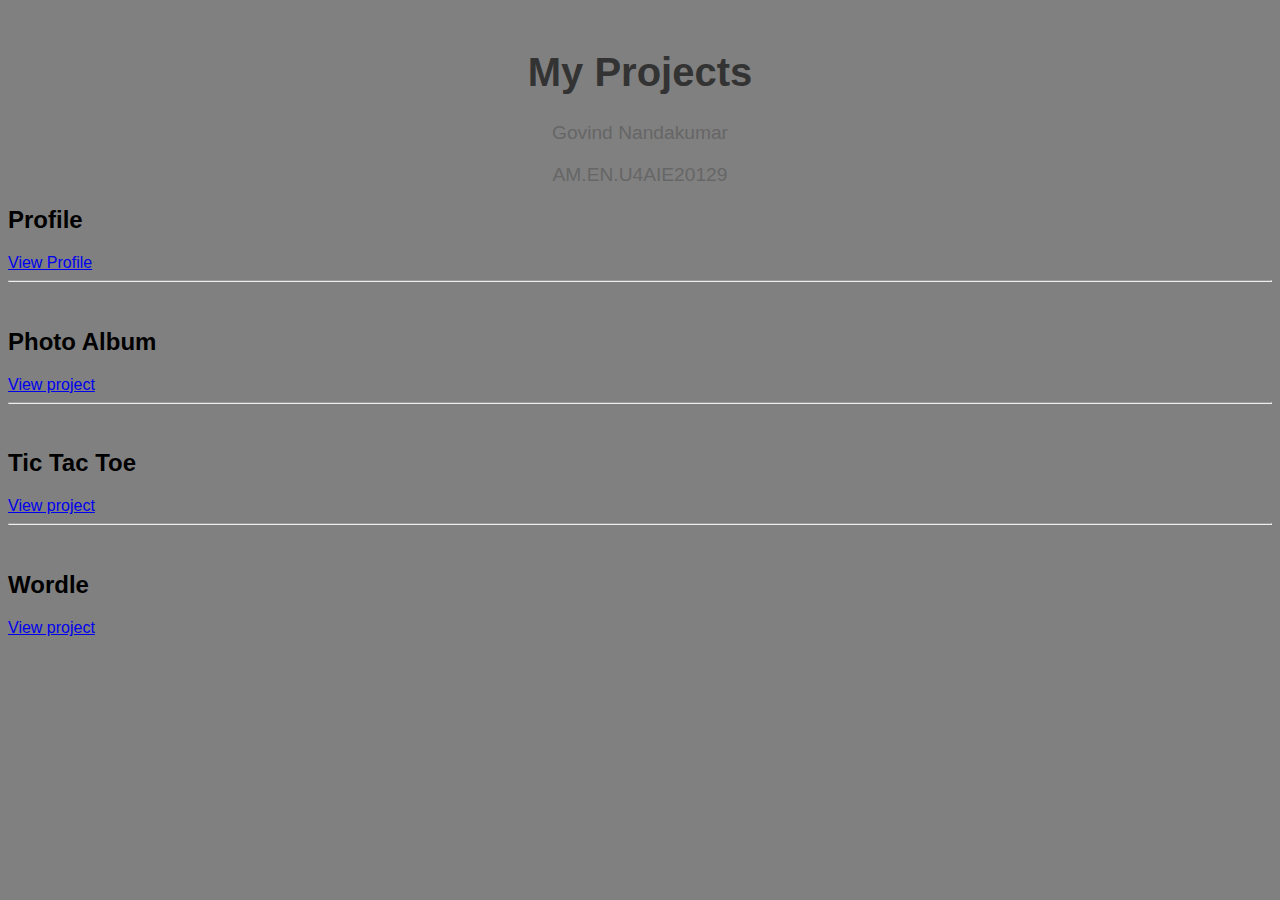
==== index.html @ c267e69b "Update index.html" ====
<!DOCTYPE html>
<html lang="en">
<head>
  <meta charset="UTF-8">
  <meta name="viewport" content="width=device-width, initial-scale=1.0">
  <title>My Projects</title>
  <style>
      /* CSS styles go here */
      body {
        font-family: Arial, sans-serif;
        background-color: #808080;
      }
      h1 {
        color: #333;
        font-size: 2.5em;
        text-align: center;
        margin-top: 50px;
      }
      p {
        color: #666;
        font-size: 1.2em;
        text-align: center;
        margin-top: 20px;
      }
    </style>
  <!--link rel="stylesheet" href="style.css"-->
</head>
<body style="background-color:#808080;">

<!--header>
    <h1>Projects</h1>
    <nav>
      <ul>
        <li>Govind Nandakumar</li>
        <li>AM.EN.U4AIE20129</li>
      </ul>
    </nav>
  </header-->
  <main>
  <h1>My Projects</h1>
    <p>Govind Nandakumar</p>
    <p>AM.EN.U4AIE20129</p>
    
  <section id="Profile">
      <h2>Profile</h2>
      <a href="/Profile/MyProfile.html" target="_blank">View Profile</a>
    </section>
<hr><br>
      <h2>Photo Album</h2>
      <p></p>
      <a href="/Photo Album/photoalbum.html" target="_blank">View project</a>
<hr><br>

      <h2>Tic Tac Toe</h2>
      <p> </p>
      <a href="/Tic Tac Toe/index.html" target="_blank" >View project</a>
    <hr><br>

      <h2>Wordle </h2>
      <p></p>
      <a href="/Wordle/wordle.html" target="_blank">View project</a>


  </main>

  <!--script src="script.js"></script-->

</body>
</html>
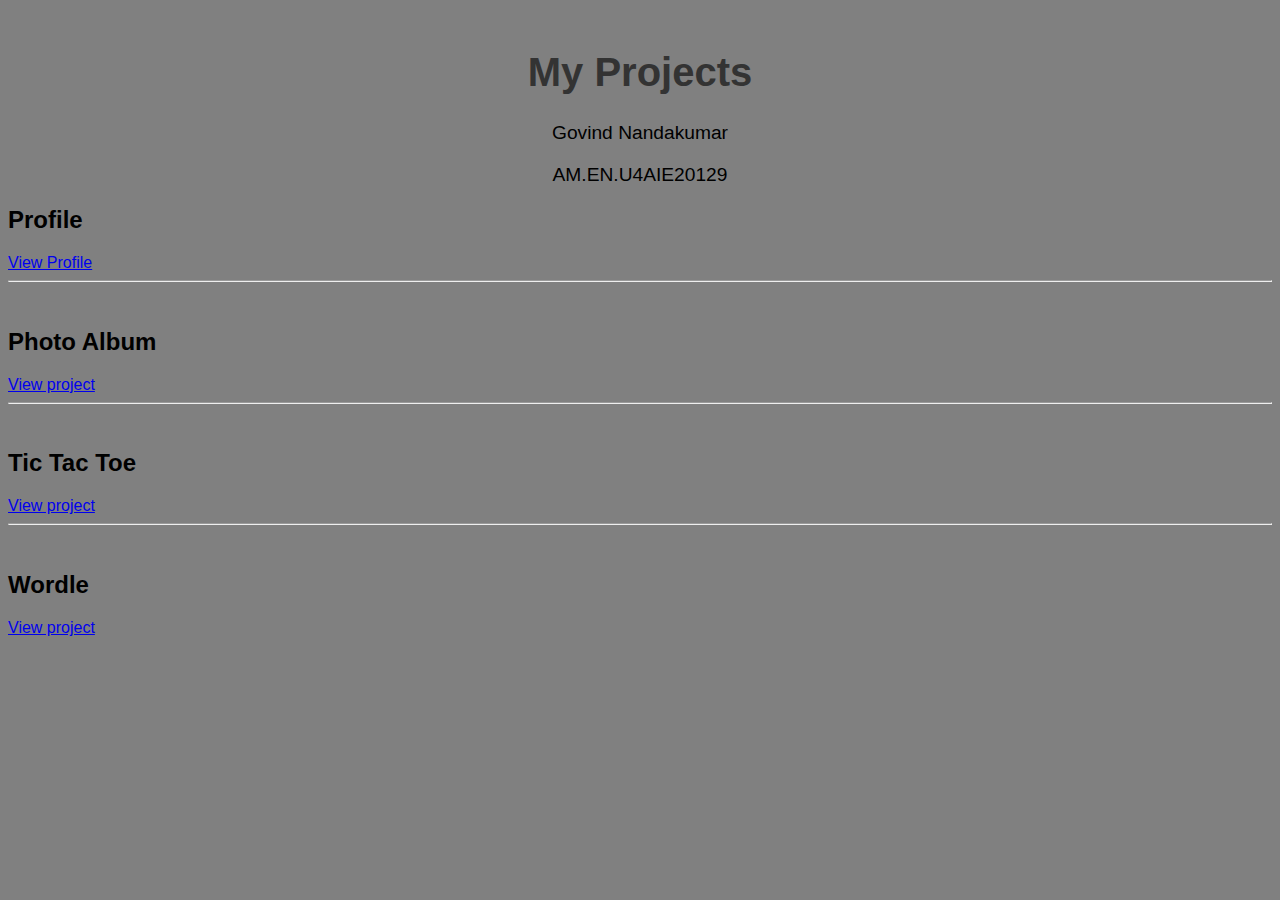
==== commit 6dc9801a: "Update index.html" ====
--- a/index.html
+++ b/index.html
@@ -17,7 +17,7 @@
         margin-top: 50px;
       }
       p {
-        color: #666;
+        color: #000000;
         font-size: 1.2em;
         text-align: center;
         margin-top: 20px;
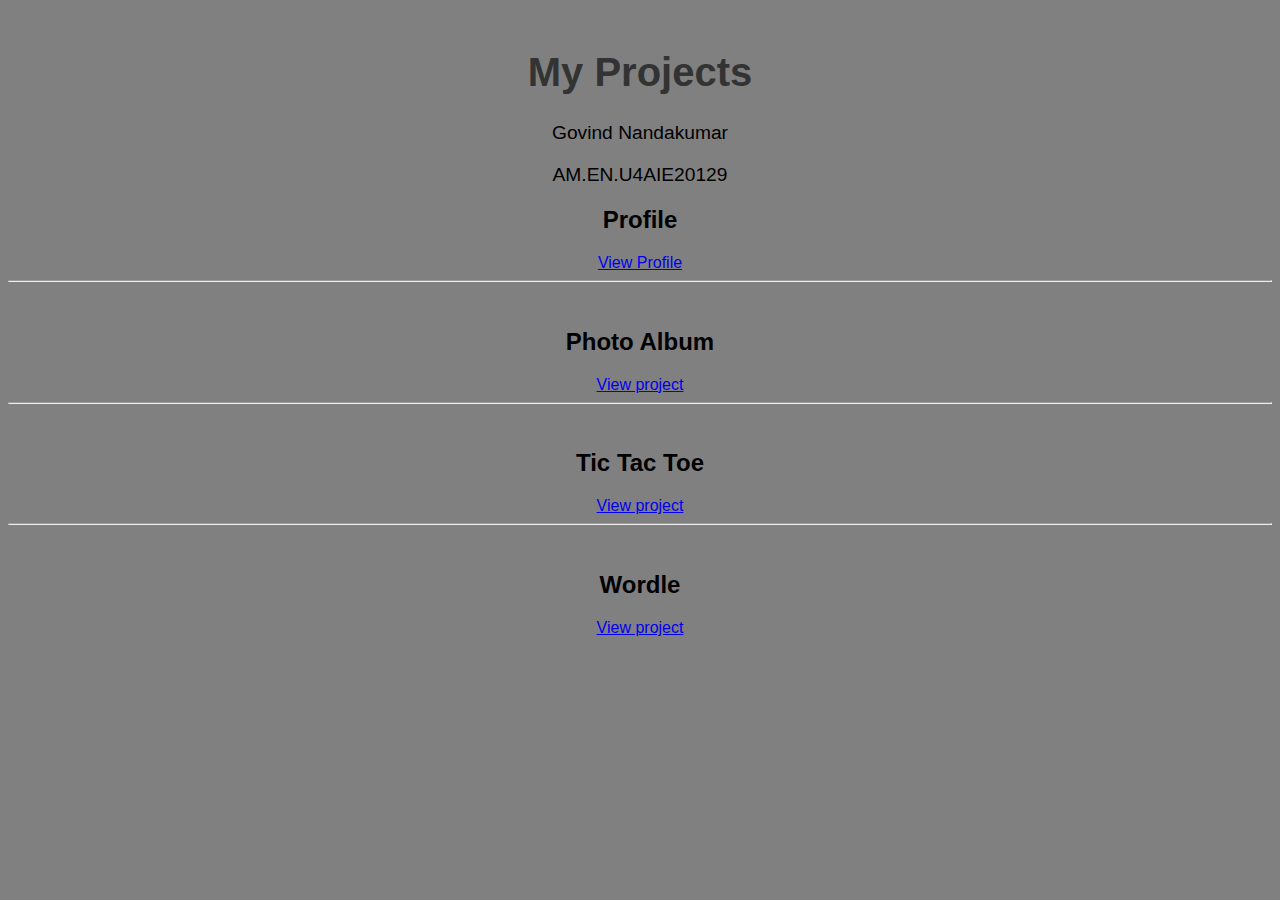
==== commit 9faf92e0: "Update index.html" ====
--- a/index.html
+++ b/index.html
@@ -41,6 +41,8 @@
     <p>Govind Nandakumar</p>
     <p>AM.EN.U4AIE20129</p>
     
+    <center>
+    
   <section id="Profile">
       <h2>Profile</h2>
       <a href="/Profile/MyProfile.html" target="_blank">View Profile</a>
@@ -59,6 +61,8 @@
       <h2>Wordle </h2>
       <p></p>
       <a href="/Wordle/wordle.html" target="_blank">View project</a>
+      
+    </center>
 
 
   </main>
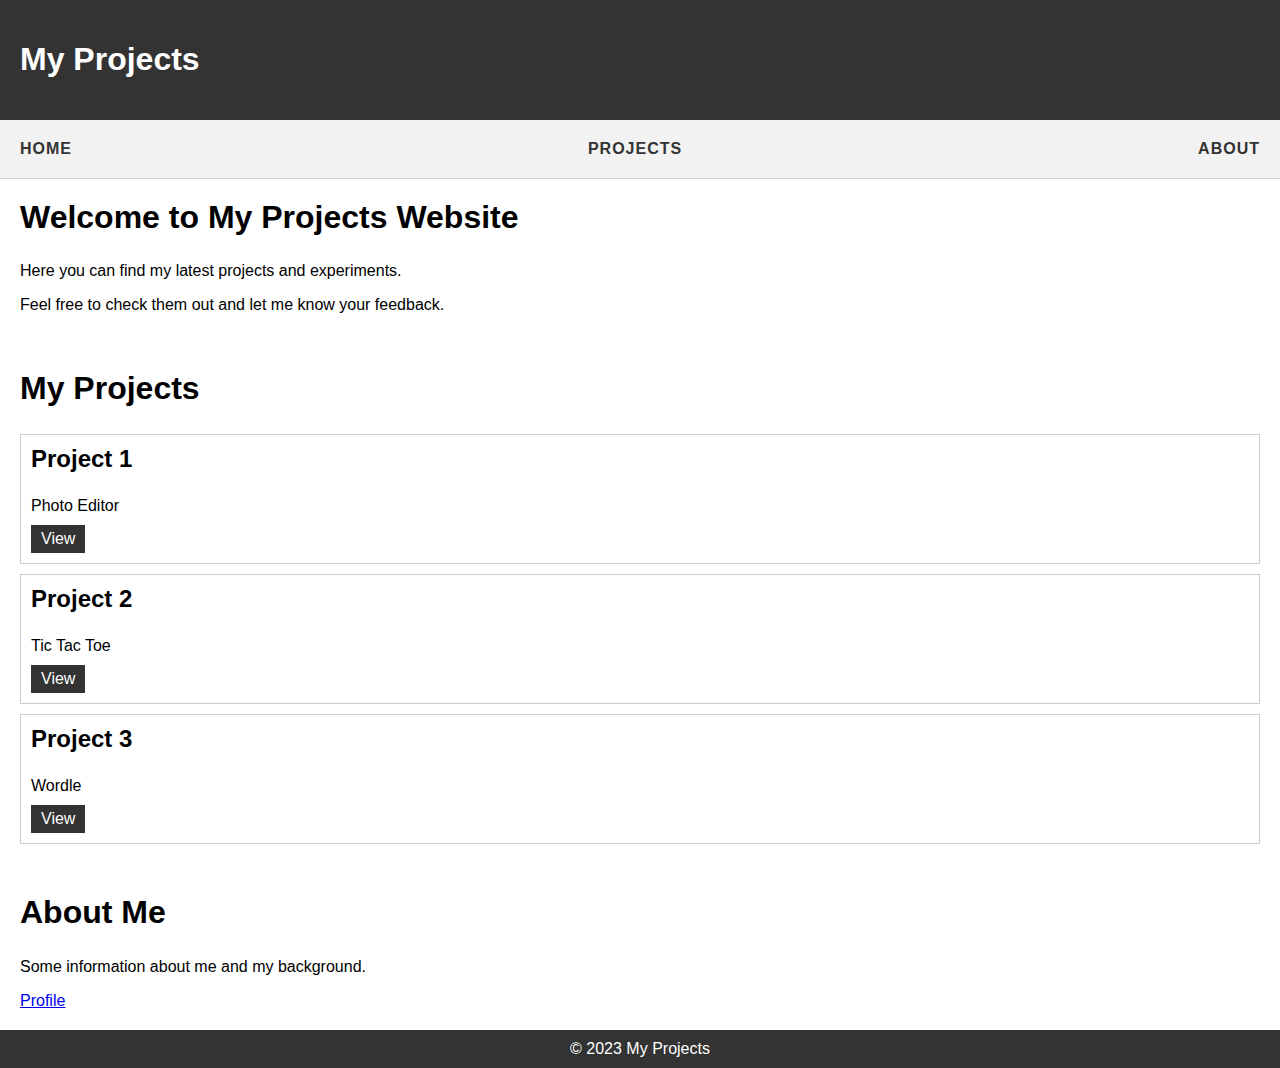
==== commit 8015de61: "Update index.html" ====
--- a/index.html
+++ b/index.html
@@ -1,73 +1,55 @@
 <!DOCTYPE html>
-<html lang="en">
-<head>
-  <meta charset="UTF-8">
-  <meta name="viewport" content="width=device-width, initial-scale=1.0">
-  <title>My Projects</title>
-  <style>
-      /* CSS styles go here */
-      body {
-        font-family: Arial, sans-serif;
-        background-color: #808080;
-      }
-      h1 {
-        color: #333;
-        font-size: 2.5em;
-        text-align: center;
-        margin-top: 50px;
-      }
-      p {
-        color: #000000;
-        font-size: 1.2em;
-        text-align: center;
-        margin-top: 20px;
-      }
-    </style>
-  <!--link rel="stylesheet" href="style.css"-->
-</head>
-<body style="background-color:#808080;">
-
-<!--header>
-    <h1>Projects</h1>
+<html>
+  <head>
+    <title>My Projects</title>
+    <meta charset="utf-8">
+    <meta name="viewport" content="width=device-width, initial-scale=1">
+    <link rel="stylesheet" href="style.css">
+  </head>
+  <body>
+    <header>
+      <h1>My Projects</h1>
+    </header>
     <nav>
       <ul>
-        <li>Govind Nandakumar</li>
-        <li>AM.EN.U4AIE20129</li>
+        <li><a href="#home">Home</a></li>
+        <li><a href="#projects">Projects</a></li>
+        <li><a href="#about">About</a></li>
       </ul>
     </nav>
-  </header-->
-  <main>
-  <h1>My Projects</h1>
-    <p>Govind Nandakumar</p>
-    <p>AM.EN.U4AIE20129</p>
-    
-    <center>
-    
-  <section id="Profile">
-      <h2>Profile</h2>
-      <a href="/Profile/MyProfile.html" target="_blank">View Profile</a>
+    <section id="home">
+      <h2>Welcome to My Projects Website</h2>
+      <p>Here you can find my latest projects and experiments.</p>
+      <p>Feel free to check them out and let me know your feedback.</p>
     </section>
-<hr><br>
-      <h2>Photo Album</h2>
-      <p></p>
-      <a href="/Photo Album/photoalbum.html" target="_blank">View project</a>
-<hr><br>
+    <section id="projects">
+      <h2>My Projects</h2>
+      <div class="project">
+        <h3>Project 1</h3>
+        <p>Photo Editor</p>
+        <a href="/Photo Album/photoalbum.html" target="_blank">View</a>
+      </div>
+      <div class="project">
+        <h3>Project 2</h3>
+        <p>Tic Tac Toe</p>
+        <a href="/Tic Tac Toe/index.html" target="_blank">View</a>
+      </div>
 
-      <h2>Tic Tac Toe</h2>
-      <p> </p>
-      <a href="/Tic Tac Toe/index.html" target="_blank" >View project</a>
-    <hr><br>
-
-      <h2>Wordle </h2>
-      <p></p>
-      <a href="/Wordle/wordle.html" target="_blank">View project</a>
-      
-    </center>
-
-
-  </main>
-
-  <!--script src="script.js"></script-->
-
-</body>
+      <div class="project">
+        <h3>Project 3</h3>
+        <p>Wordle</p>
+        <a href="/Wordle/index.html" target="_blank">View</a>
+      </div>
+      <!-- Add more projects as needed -->
+    </section>
+    <section id="about">
+      <h2>About Me</h2>
+      <p>Some information about me and my background.</p>
+      <a href="/Profile/MyProfile.html" target="_blank">Profile</a>
+    </section>
+    <footer>
+      <p>&copy; 2023 My Projects</p>
+    </footer>
+    <script src="script.js"></script>
+  </body>
 </html>
--- a/style.css
+++ b/style.css
@@ -0,0 +1,97 @@
+/* General Styles */
+body {
+    font-family: Arial, sans-serif;
+    margin: 0;
+  }
+  
+  /* Header */
+  header {
+    background-color: #333;
+    color: white;
+    padding: 20px;
+  }
+  
+  /* Navigation */
+  nav {
+    background-color: #f2f2f2;
+    border-bottom: 1px solid #ccc;
+    padding: 10px;
+  }
+  
+  nav ul {
+    margin: 0;
+    padding: 0;
+    list-style: none;
+    display: flex;
+    justify-content: space-between;
+  }
+  
+  nav li {
+    margin: 0;
+  }
+  
+  nav a {
+    display: block;
+    padding: 10px;
+    text-decoration: none;
+    color: #333;
+    font-weight: bold;
+    text-transform: uppercase;
+    letter-spacing: 1px;
+  }
+  
+  nav a:hover {
+    background-color: #ddd;
+  }
+  
+  /* Sections */
+  section {
+    padding: 20px;
+  }
+  
+  section h2 {
+    margin-top: 0;
+    font-size: 32px;
+  }
+  
+  /* Projects */
+  .project {
+    border: 1px solid #ccc;
+    padding: 10px;
+    margin-bottom: 10px;
+  }
+  
+  .project h3 {
+    margin-top: 0;
+    font-size: 24px;
+  }
+  
+  .project p {
+    margin-bottom: 10px;
+  }
+  
+  .project a {
+    display: inline-block;
+    margin-right: 10px;
+    background-color: #333;
+    color: white;
+    padding: 5px 10px;
+    text-decoration: none;
+  }
+  
+  .project a:hover {
+    background-color: #555;
+  }
+  
+  /* Footer */
+  footer {
+    background-color: #333;
+    color: white;
+    padding: 10px;
+    text-align: center;
+  }
+  
+  footer p {
+    margin: 0;
+  }
+  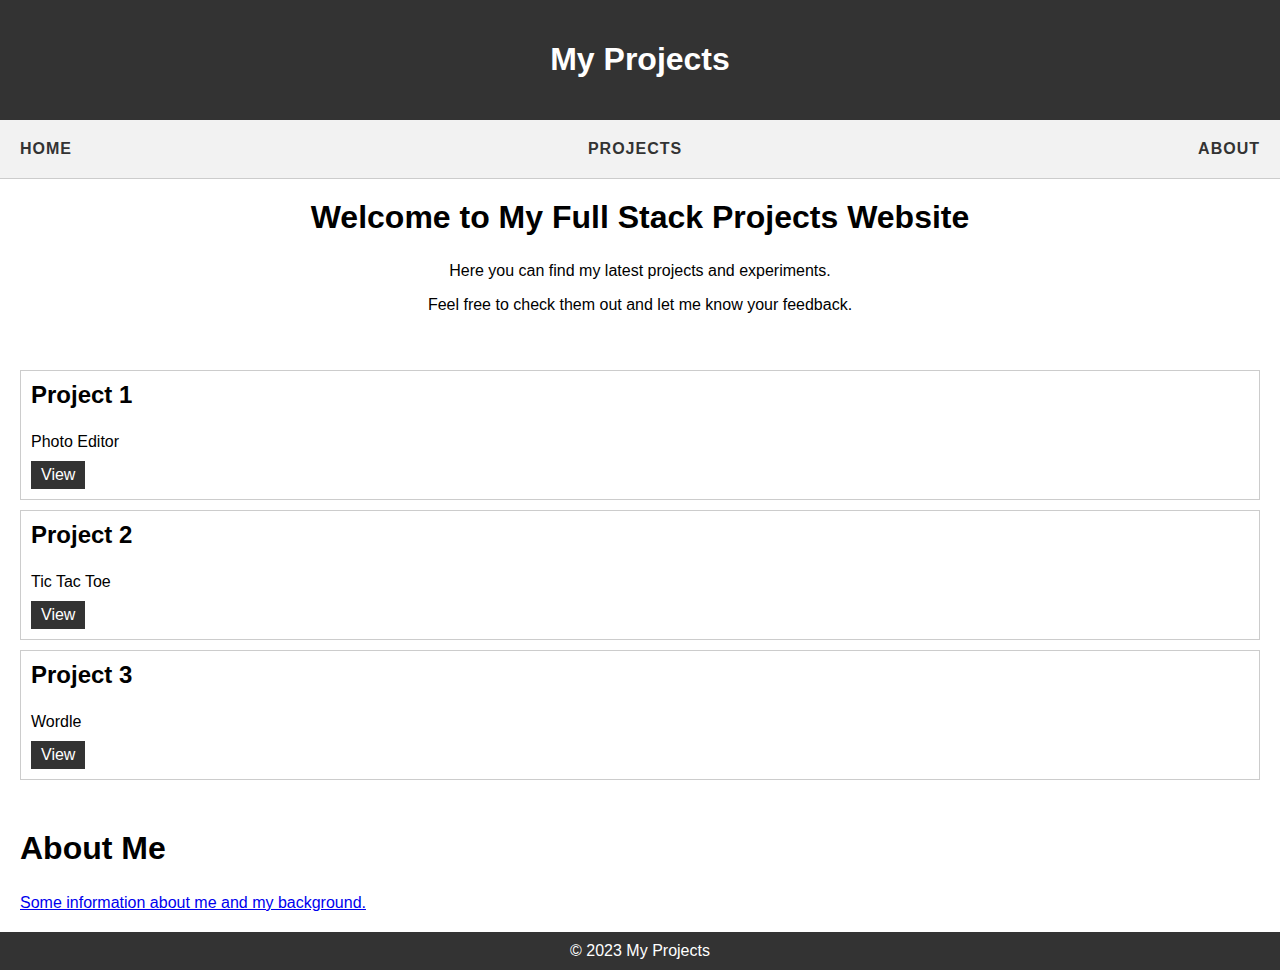
==== commit aec49128: "Update index.html" ====
--- a/index.html
+++ b/index.html
@@ -7,6 +7,7 @@
     <link rel="stylesheet" href="style.css">
   </head>
   <body>
+    <center>
     <header>
       <h1>My Projects</h1>
     </header>
@@ -18,12 +19,12 @@
       </ul>
     </nav>
     <section id="home">
-      <h2>Welcome to My Projects Website</h2>
+      <h2>Welcome to My Full Stack Projects Website</h2>
       <p>Here you can find my latest projects and experiments.</p>
       <p>Feel free to check them out and let me know your feedback.</p>
+    </center>
     </section>
     <section id="projects">
-      <h2>My Projects</h2>
       <div class="project">
         <h3>Project 1</h3>
         <p>Photo Editor</p>
@@ -40,12 +41,12 @@
         <p>Wordle</p>
         <a href="/Wordle/index.html" target="_blank">View</a>
       </div>
+    
       <!-- Add more projects as needed -->
     </section>
     <section id="about">
       <h2>About Me</h2>
-      <p>Some information about me and my background.</p>
-      <a href="/Profile/MyProfile.html" target="_blank">Profile</a>
+      <a href="/Profile/MyProfile.html" target="_blank">Some information about me and my background.</a>
     </section>
     <footer>
       <p>&copy; 2023 My Projects</p>
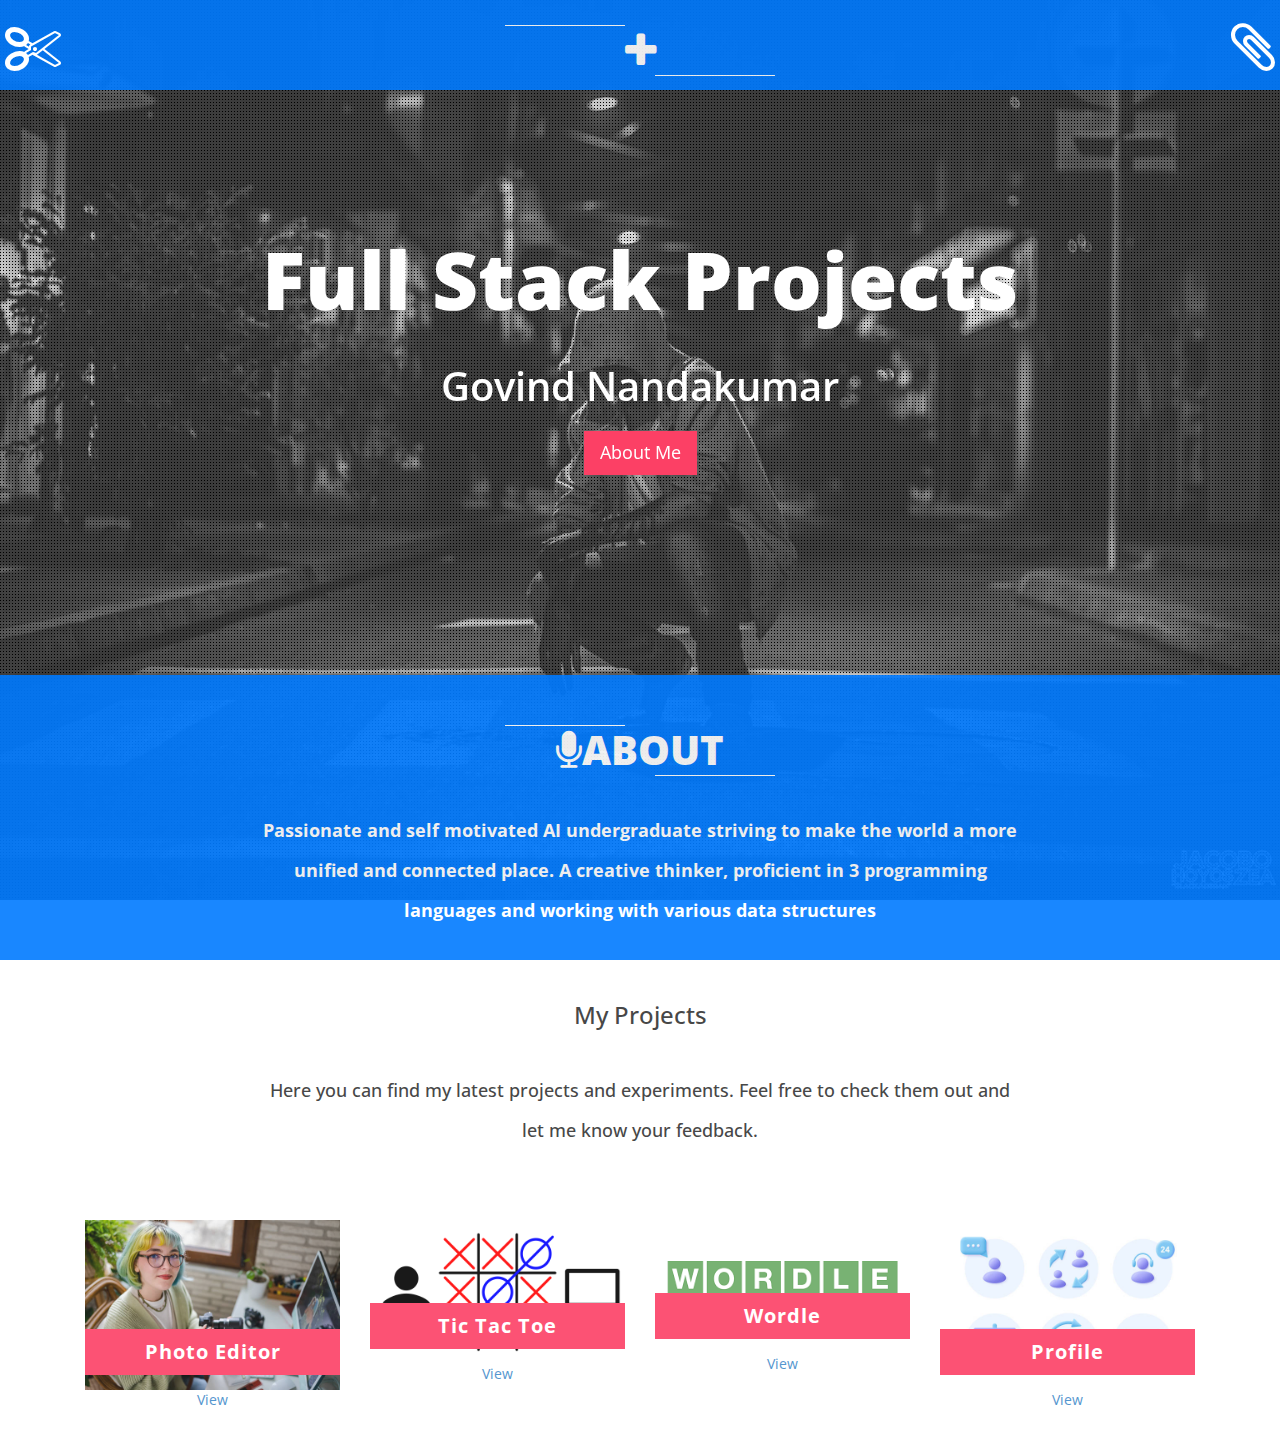
==== commit 77d4cbc9: "Update index.html" ====
--- a/index.html
+++ b/index.html
@@ -1,56 +1,183 @@
 <!DOCTYPE html>
-<html>
-  <head>
-    <title>My Projects</title>
+<!--[if lt IE 7 ]><html class="ie ie6" lang="en"> <![endif]-->
+<!--[if IE 7 ]><html class="ie ie7" lang="en"> <![endif]-->
+<!--[if IE 8 ]><html class="ie ie8" lang="en"> <![endif]-->
+<!--[if (gte IE 9)|!(IE)]><!-->
+<html lang="en">
+<!--<![endif]-->
+<head>
     <meta charset="utf-8">
-    <meta name="viewport" content="width=device-width, initial-scale=1">
-    <link rel="stylesheet" href="style.css">
-  </head>
-  <body>
-    <center>
-    <header>
-      <h1>My Projects</h1>
-    </header>
-    <nav>
-      <ul>
-        <li><a href="#home">Home</a></li>
-        <li><a href="#projects">Projects</a></li>
-        <li><a href="#about">About</a></li>
-      </ul>
+    <meta name="viewport" content="width=device-width, initial-scale=1, maximum-scale=1">
+    <meta name="description" content="">
+    <meta name="author" content="">
+    <!--[if IE]>
+        <meta http-equiv="X-UA-Compatible" content="IE=edge,chrome=1">
+        <![endif]-->
+    <title>Projects</title>
+    <!--REQUIRED STYLE SHEETS-->
+    <!-- BOOTSTRAP CORE STYLE CSS -->
+    <link href="assets/css/bootstrap.css" rel="stylesheet" />
+    <!-- FONTAWESOME STYLE CSS -->
+    <link href="assets/css/font-awesome.min.css" rel="stylesheet" />
+    <!--ANIMATED FONTAWESOME STYLE CSS -->
+    <link href="assets/css/font-awesome-animation.css" rel="stylesheet" />
+    <!-- VEGAS STYLE CSS -->
+    <link href="assets/scripts/vegas/jquery.vegas.min.css" rel="stylesheet" />
+    <!-- SIDE MENU STYLE CSS -->
+    <link href="assets/css/component.css" rel="stylesheet" />
+    <!-- CUSTOM STYLE CSS -->
+    <link href="assets/css/style.css" rel="stylesheet" />
+    <!-- GOOGLE FONT -->
+    <link href='http://fonts.googleapis.com/css?family=Open+Sans' rel='stylesheet' type='text/css'>
+    <!-- HTML5 shim and Respond.js IE8 support of HTML5 elements and media queries -->
+    <!--[if lt IE 9]>
+      <script src="https://oss.maxcdn.com/libs/html5shiv/3.7.0/html5shiv.js"></script>
+      <script src="https://oss.maxcdn.com/libs/respond.js/1.3.0/respond.min.js"></script>
+    <![endif]-->
+</head>
+<body class="cbp-spmenu-push">
+
+    <!-- MAIN HEADING-->
+    <div class="for-full-back color-bg-one" id="main-sec">
+        <div class="container">
+            <div class="row text-center">
+                <div class="col-md-8 col-md-offset-2 ">
+                    <h1 class="pad-adjust"><i class="fa fa-plus faa-pulse animated"></i></h1>
+                </div>
+            </div>
+        </div>
+    </div>
+    <!--END MAIN HEADING-->
+    <!--LEFT SLIDE MENU-->
+    <nav class="cbp-spmenu cbp-spmenu-vertical cbp-spmenu-left" id="cbp-spmenu-s1">
+        <h3>BIWAS</h3>
+        <a href="#main-sec"><i class="fa fa-home fa-3x"></i>HOME</a>
+        <a href="#about-sec"><i class="fa fa-microphone fa-3x"></i>ABOUT</a>
     </nav>
-    <section id="home">
-      <h2>Welcome to My Full Stack Projects Website</h2>
-      <p>Here you can find my latest projects and experiments.</p>
-      <p>Feel free to check them out and let me know your feedback.</p>
-    </center>
+
+    <div class="row" id="icon-left">
+        <div class="col-md-12">
+            <i id="showLeftPush" class="fa fa-cut fa-4x faa-horizontal animated "></i>
+        </div>
+    </div>
+    <!--END LEFT SLIDE MENU-->
+
+    <!--RIGHT SLIDE MENU-->
+    <nav class="cbp-spmenu cbp-spmenu-vertical cbp-spmenu-right" id="cbp-spmenu-s2">
+        <h3>SOCIAL</h3>
+        <a href="#">MY SOCIAL PRESENCE</a>
+        <a href="#"><i class="fa fa-facebook fa-3x"></i>Facebook</a>
+        <a href="#"><i class="fa fa-twitter fa-3x"></i>Twitter</a>
+        <a href="#"><i class="fa fa-linkedin fa-3x"></i>Linked In</a>
+    </nav>
+
+    <div class="row" id="icon-right">
+        <div class="col-md-12">
+            <i id="showRightPush" class="fa fa-paperclip fa-4x "></i>
+        </div>
+    </div>
+    <!--END RIGHT SLIDE MENU-->
+
+    <!--HOME SECTION-->
+    <div class="container" id="home">
+        <div class="row text-center">
+            <div class="col-md-12">
+                <span class="head-main">Full Stack Projects</span>
+                <h2 class="head-sub-main">Govind Nandakumar</h2>
+                <!--h3 class="head-last">Here you can find my latest projects and experiments. Feel free to check them out and let me know your feedback.</h3-->
+                <a href="#about-sec" class="btn btn-danger btn-lg head-btn-one">About Me</a>
+            </div>
+        </div>
+    </div>
+    <!--END HOME SECTION-->
+
+    <!--ABOUT SECTION-->
+    <section class="for-full-back color-bg-one" id="about-sec">
+        <div class="container">
+            <div class="row text-center">
+                <div class="col-md-8 col-md-offset-2 ">
+                    <h1><i class="fa fa-microphone faa-pulse animated  "></i>About</h1>
+                </div>
+                <div class="row text-center">
+                    <div class="col-md-8 col-md-offset-2 ">
+                        <h4>
+                            <strong>Passionate and self motivated AI undergraduate striving to make the world a more unified and connected
+                                place. A creative thinker, proficient in 3 programming languages and working with various data structures
+                            </strong>
+                        </h4>
+                    </div>
+                </div>
+            </div>
+        </div>
     </section>
-    <section id="projects">
-      <div class="project">
-        <h3>Project 1</h3>
-        <p>Photo Editor</p>
-        <a href="/Photo Album/photoalbum.html" target="_blank">View</a>
-      </div>
-      <div class="project">
-        <h3>Project 2</h3>
-        <p>Tic Tac Toe</p>
-        <a href="/Tic Tac Toe/index.html" target="_blank">View</a>
-      </div>
+    <section class="for-full-back color-white" id="about-team">
+        <div class="container">
+            <div class="row text-center g-pad-bottom">
+                <div class="col-md-8 col-md-offset-2 ">
+                    <h3>My Projects</h3>
+                    <h4>Here you can find my latest projects and experiments. Feel free to check them out and let me know your feedback.                         
+                    </h4>
+                </div>
 
-      <div class="project">
-        <h3>Project 3</h3>
-        <p>Wordle</p>
-        <a href="/Wordle/index.html" target="_blank">View</a>
-      </div>
-    
-      <!-- Add more projects as needed -->
+            </div>
+            <div class="row text-center g-pad-bottom">
+                <div class="col-md-12 ">
+                    <div class="col-md-3 col-sm-3 col-xs-6">
+                        <div class="team-member">
+                            <img src="assets/img/photoeditor.jpg" alt="">
+                            <h3><strong>Photo Editor </strong></h3>
+                            <a href="/Photo Album/index.html" target="_blank">View</a>
+                        </div>
+                    </div>
+                    <div class="col-md-3 col-sm-3 col-xs-6">
+                        <div class="team-member">
+                            <img src="assets/img/tictactoe.png" alt="">
+                            <h3><strong>Tic Tac Toe </strong></h3>
+                            <a href="/Tic Tac Toe/index.html" target="_blank">View</a>
+                        </div>
+                    </div>
+                    <div class="col-md-3 col-sm-3 col-xs-6">
+                        <div class="team-member">
+                            <img src="assets/img/wordle.png" alt="">
+                            <h3><strong>Wordle</strong></h3>
+                            <a href="/Wordle/index.html" target="_blank">View</a>
+                        </div>
+                    </div>
+                    <div class="col-md-3 col-sm-3 col-xs-6">
+                        <div class="team-member">
+                            <img src="assets/img/profile.jpg" alt="">
+                            <h3><strong>Profile</strong></h3>
+                            <a href="/Profile/MyProfile.html" target="_blank">View</a>
+                        </div>
+                    </div>
+
+
+
+
+
+                </div>
+            </div>
+            
+
+        </div>
     </section>
-    <section id="about">
-      <h2>About Me</h2>
-      <a href="/Profile/MyProfile.html" target="_blank">Some information about me and my background.</a>
-    </section>
-    <footer>
-      <p>&copy; 2023 My Projects</p>
-    </footer>
-    <script src="script.js"></script>
-  </body>
+    <!--END ABOUT SECTION-->
+
+  
+    <!-- END FOOTER SECTION -->
+
+    <!-- JAVASCRIPT FILES PLACED AT THE BOTTOM TO REDUCE THE LOADING TIME  -->
+    <!-- CORE JQUERY  -->
+    <script src="assets/plugins/jquery-1.10.2.js"></script>
+    <!-- BOOTSTRAP CORE SCRIPT   -->
+    <script src="assets/plugins/bootstrap.js"></script>
+    <!-- SIDE MENU SCRIPTS -->
+    <script src="assets/js/modernizr.custom.js"></script>
+    <script src="assets/js/classie.js"></script>
+    <!-- VEGAS SLIDESHOW SCRIPTS -->
+    <script src="assets/plugins/vegas/jquery.vegas.min.js"></script>
+    <!-- CUSTOM SCRIPTS -->
+    <script src="assets/js/custom.js"></script>
+
+</body>
 </html>
--- a/assets/css/component.css
+++ b/assets/css/component.css
@@ -0,0 +1,167 @@
+/* General styles for all menus */
+.cbp-spmenu {
+	background: #47a3da;
+	position: fixed;
+}
+
+.cbp-spmenu h3 {
+	color: #afdefa;
+	font-size: 1.9em;
+	padding: 20px;
+	margin: 0;
+	font-weight: 300;
+	background: #0d77b6;
+}
+
+
+.cbp-spmenu a {
+	display: block;
+	color: #fff;
+	font-size: 1.1em;
+	font-weight: 300;
+}
+
+.cbp-spmenu a:hover {
+	background: #258ecd;
+}
+
+.cbp-spmenu a:active {
+	background: #afdefa;
+	color: #47a3da;
+}
+
+/* Orientation-dependent styles for the content of the menu */
+
+.cbp-spmenu-vertical {
+	width: 240px;
+	height: 100%;
+	top: 0;
+	z-index: 1000;
+}
+
+.cbp-spmenu-vertical a {
+	border-bottom: 1px solid #258ecd;
+	padding: 1em;
+}
+
+.cbp-spmenu-horizontal {
+	width: 100%;
+	height: 150px;
+	left: 0;
+	z-index: 1000;
+	overflow: hidden;
+}
+
+.cbp-spmenu-horizontal h3 {
+	height: 100%;
+	width: 20%;
+	float: left;
+}
+
+.cbp-spmenu-horizontal a {
+	float: left;
+	width: 20%;
+	padding: 0.8em;
+	border-left: 1px solid #258ecd;
+}
+
+/* Vertical menu that slides from the left or right */
+
+.cbp-spmenu-left {
+	left: -240px;
+}
+
+.cbp-spmenu-right {
+	right: -240px;
+}
+
+.cbp-spmenu-left.cbp-spmenu-open {
+	left: 0px;
+}
+
+.cbp-spmenu-right.cbp-spmenu-open {
+	right: 0px;
+}
+
+/* Horizontal menu that slides from the top or bottom */
+
+.cbp-spmenu-top {
+	top: -150px;
+}
+
+.cbp-spmenu-bottom {
+	bottom: -150px;
+}
+
+.cbp-spmenu-top.cbp-spmenu-open {
+	top: 0px;
+}
+
+.cbp-spmenu-bottom.cbp-spmenu-open {
+	bottom: 0px;
+}
+
+/* Push classes applied to the body */
+
+.cbp-spmenu-push {
+	overflow-x: hidden;
+	position: relative;
+	left: 0;
+}
+
+.cbp-spmenu-push-toright {
+	left: 240px;
+}
+
+.cbp-spmenu-push-toleft {
+	left: -240px;
+}
+
+/* Transitions */
+
+.cbp-spmenu,
+.cbp-spmenu-push {
+	-webkit-transition: all 0.3s ease;
+	-moz-transition: all 0.3s ease;
+	transition: all 0.3s ease;
+}
+
+/* Example media queries */
+
+@media screen and (max-width: 55.1875em){
+
+	.cbp-spmenu-horizontal {
+		font-size: 75%;
+		height: 110px;
+	}
+
+	.cbp-spmenu-top {
+		top: -110px;
+	}
+
+	.cbp-spmenu-bottom {
+		bottom: -110px;
+	}
+
+}
+
+@media screen and (max-height: 26.375em){
+
+	.cbp-spmenu-vertical {
+		font-size: 90%;
+		width: 190px;
+	}
+
+	.cbp-spmenu-left,
+	.cbp-spmenu-push-toleft {
+		left: -190px;
+	}
+
+	.cbp-spmenu-right {
+		right: -190px;
+	}
+
+	.cbp-spmenu-push-toright {
+		left: 190px;
+	}
+}--- a/assets/css/style.css
+++ b/assets/css/style.css
@@ -0,0 +1,440 @@
+﻿
+/*=============================================================
+    Authour URI: www.binarytheme.com
+    License: Commons Attribution 3.0
+
+    http://creativecommons.org/licenses/by/3.0/
+
+    100% To use For Personal And Commercial Use.
+    IN EXCHANGE JUST GIVE US CREDITS AND TELL YOUR FRIENDS ABOUT US
+   
+    ========================================================  */
+
+
+/*=======================================
+    GENERAL STYLES
+==================================================*/
+
+body {
+          font-family:'Open Sans', sans-serif;
+    font-size:14px;
+}
+
+h1, h2, h3, h4, h5, h6 {
+    font-family:'Open Sans', sans-serif;
+}
+
+h1 {
+    line-height:50px;
+    font-weight:900;
+    font-size:40px;
+    padding:10px 20px 5px 20px;
+    text-transform:uppercase;
+}
+
+ h1:before {
+content: '';
+display: block;
+position: absolute;
+width: 120px;
+height: 1px;
+background: #fff;
+margin: auto;
+left: -150px;
+right: 0;
+}
+
+ h1:after {
+content: '';
+display: block;
+position: absolute;
+width: 120px;
+height: 1px;
+background: #fff;
+margin: auto;
+left: 0;
+right: -150px;
+}
+.pad-adjust {
+    padding-top: 5px; 
+    padding-bottom: 5px;
+}
+
+.text-center {
+    text-align:center;
+}
+
+h2 {
+    line-height:50px;
+}
+h3 {
+    line-height:30px;
+    padding-bottom:20px;
+}
+h4 {
+    padding-top:10px;
+    line-height:40px;
+    padding-bottom:20px;
+}
+
+p {
+    font-weight:300;
+    line-height:30px;
+    padding-bottom:20px;
+}
+
+.space-free {
+    height:100px;
+}
+
+.g-pad-bottom {
+    padding-bottom:40px;
+}
+.for-full-back {
+     /* IE 8 */
+  -ms-filter: "progid:DXImageTransform.Microsoft.Alpha(Opacity=90)";
+
+  /* IE 5-7 */
+  filter: alpha(opacity=90);
+
+  /* Netscape */
+  -moz-opacity: 0.9;
+
+  /* Safari 1.x */
+  -khtml-opacity: 0.9;
+
+  /* Good browsers */
+  opacity: 0.9;
+}
+
+section {
+    padding-top:20px;
+}
+
+ /*=======================================
+    SIDE MENUS STYLES
+==================================================*/
+
+#cbp-spmenu-s1 {
+    overflow:auto;
+}
+
+#cbp-spmenu-s1>h3 {
+    text-align:right;
+}
+#icon-left {
+    text-align:right;
+}
+
+#showLeftPush {
+    position:fixed;
+    z-index:9999;
+    left:5px;
+    top:20px;
+    color: #fff;
+}
+
+#cbp-spmenu-s2 {
+     overflow:auto;
+}
+ #cbp-spmenu-s2 > h3 {
+     text-align:left;
+    }
+#icon-right {
+    text-align:right;
+}
+#showRightPush {
+    position: fixed; 
+    z-index: 9999;
+     right: 5px; 
+     top: 20px; 
+     color: #fff;
+}
+/*=======================================
+    COMPONENTS.CSS ADJUSTMENTS STYLES
+==================================================*/
+
+.cbp-spmenu a:focus,.cbp-spmenu a:hover {
+    text-decoration:none;
+}
+
+.cbp-spmenu a>i {
+    margin-right:25px;
+}
+.cbp-spmenu h3 {
+font-size: 2.9em;
+font-weight: 900;
+color:#fff;
+padding:30px;
+
+}
+
+.cbp-spmenu a {
+display: block;
+color: #fff;
+font-size: 1.1em;
+font-weight: 900;
+}
+
+/*=======================================
+    HOME SECTION STYLES
+==================================================*/
+
+
+.head-btn-one {
+    background-color: rgba(252, 64, 101, 1);
+     border: 0px solid #fff;
+
+}
+
+#home {
+    padding-top:130px;
+    padding-bottom:200px;
+    color:#fff;
+}
+.head-main {
+    font-size:80px ;
+    font-weight:900;
+    
+}
+.head-sub-main {
+    font-size:40px ;
+    font-weight:600;
+    padding:5px 20px 10px 20px;
+}
+.head-last {
+    font-size:20px ;
+    font-weight:300;
+    padding:5px 20px 20px 20px;
+}
+
+.btn-lg, .btn-group-lg > .btn {
+border-radius: 0px; 
+
+}
+
+/*=======================================
+    ABOUT SECTION STYLES
+==================================================*/
+
+.team-member {
+    float: left;
+    position: relative;
+    width: 100%;
+}
+.team-member > img {
+    float: left;
+    width: 100%;
+}
+.team-member > h3 {
+    background: rgba(252, 64, 101, 1);
+    bottom: 25px;
+    color:#fff;
+    font-size: 20px;
+    letter-spacing: 1px;
+    line-height: 16px;
+    padding: 15px 0;
+    position: absolute;
+    text-align: center;  
+    width: 100%;
+    
+	-webkit-transition: all 0.3s ease 0s;
+	-moz-transition: all 0.3s ease 0s;
+	-ms-transition: all 0.3s ease 0s;
+	-o-transition: all 0.3s ease 0s;
+	transition: all 0.3s ease 0s;
+}
+.team-member:hover > h3 {
+    background: #0d77b6;
+    bottom: -55px;
+    color: #FFFFFF;	
+	-webkit-transition: all 0.3s ease 0s;
+	-moz-transition: all 0.3s ease 0s;
+	-ms-transition: all 0.3s ease 0s;
+	-o-transition: all 0.3s ease 0s;
+	transition: all 0.3s ease 0s;
+}
+
+/*=======================================
+    PRICE SECTION STYLES
+==================================================*/
+#price-sec {
+    padding-top: 80px;
+     padding-bottom: 80px;
+}
+
+.plan {
+    background: #eef1f3;
+    padding: 0 0 15px 0;
+    margin: 30px 0px;
+    list-style: none;
+    text-align: center;
+  
+    -webkit-transition: all 0.2s ease;
+       -moz-transition: all 0.2s ease;
+         -o-transition: all 0.2s ease;
+            transition: all 0.2s ease;
+}
+
+.plan:hover {
+    -webkit-transform: scale(1.2);
+       -moz-transform: scale(1.2);
+        -ms-transform: scale(1.2);
+         -o-transform: scale(1.2);
+            transform: scale(1.2);
+}
+
+.plan li {
+    padding: 15px 0px;
+    color: #434749;
+    border-top: 1px dashed #000;
+}
+
+.plan li.plan-head {
+   padding: 15px 0px;
+background-color: #0d77b6;
+color: #FFFFFF;
+line-height: 20px;
+font-size: 20px;
+font-weight: 600;
+border: none;
+   }
+
+.plan li.main-price {
+   padding: 25px 0px;
+background-color:rgba(21, 180, 255, 1);
+color: #fff;
+border: none;
+font-weight: 900;
+font-size: 30px;
+}
+
+.c-b {
+    background-color:#B60D43!important;
+}
+.c-v {
+    background-color: #01AA30!important;
+}
+.c-a {
+    background-color: #818181!important;
+}
+/*=======================================
+    SERVICE SECTION STYLES
+==================================================*/
+#services-inner {
+    padding-top:50px;
+    padding-bottom:40px;
+}
+
+.service-div {
+	width: 100%;
+	min-height: 100px;
+	background-color: #F2F4F6;
+	box-shadow: none;
+	border: 0;
+    padding:20px;
+    margin-bottom:30px;
+}
+.service-div > i {
+    color:rgba(252, 64, 101, 1);
+}
+
+/*=======================================
+    STATS SECTION STYLES
+==================================================*/
+.stats-div {
+    text-align:center;
+    width: 100%;
+    min-height: 100px;
+    padding: 30px 20px 30px 20px;
+    color:#fff;
+}
+
+.stats-div > h3 {
+    font-size:60px;
+    font-weight:900;
+}
+
+/*=======================================
+    CONTACT STYLES
+==================================================*/
+#contact-inner {
+    padding-bottom:60px;
+    padding-bottom:50px;
+}
+.contact-cls {
+    font-size:20px;
+    line-height:40px;
+}
+    .contact-cls i {
+        margin-right:8px;
+    }
+
+ /*=======================================
+  SOCIAL  STATS SECTION STYLES
+==================================================*/
+ .social-stats-div {
+    text-align:center;
+    width: 100%;
+    min-height: 100px;
+    padding: 30px 20px 30px 20px;
+    color:#fff;
+}
+
+.social-stats-div > h3 {
+    font-size:35px;
+    font-weight:900;
+    line-height:40px;
+}
+
+/*=======================================
+    COLOR CODES
+==================================================*/
+
+.color-bg-one {
+    background-color:rgba(0, 122, 255, 1)!important;
+    color:#fff;
+}
+.color-white {
+   background-color:#fff!important;
+}
+.color-dark {
+   background-color:#696969!important;
+}
+
+.color-light {
+   background-color:#E9E9E9!important;
+}
+
+/*=======================================
+    FOOTER STYLES
+==================================================*/
+
+
+#footer {
+    background-color:#000;
+    color:#fff;
+    padding:20px 50px 20px 50px;
+    text-align:right;
+}
+
+
+
+
+
+
+
+
+
+
+
+
+
+
+
+
+
+
+
+
+
